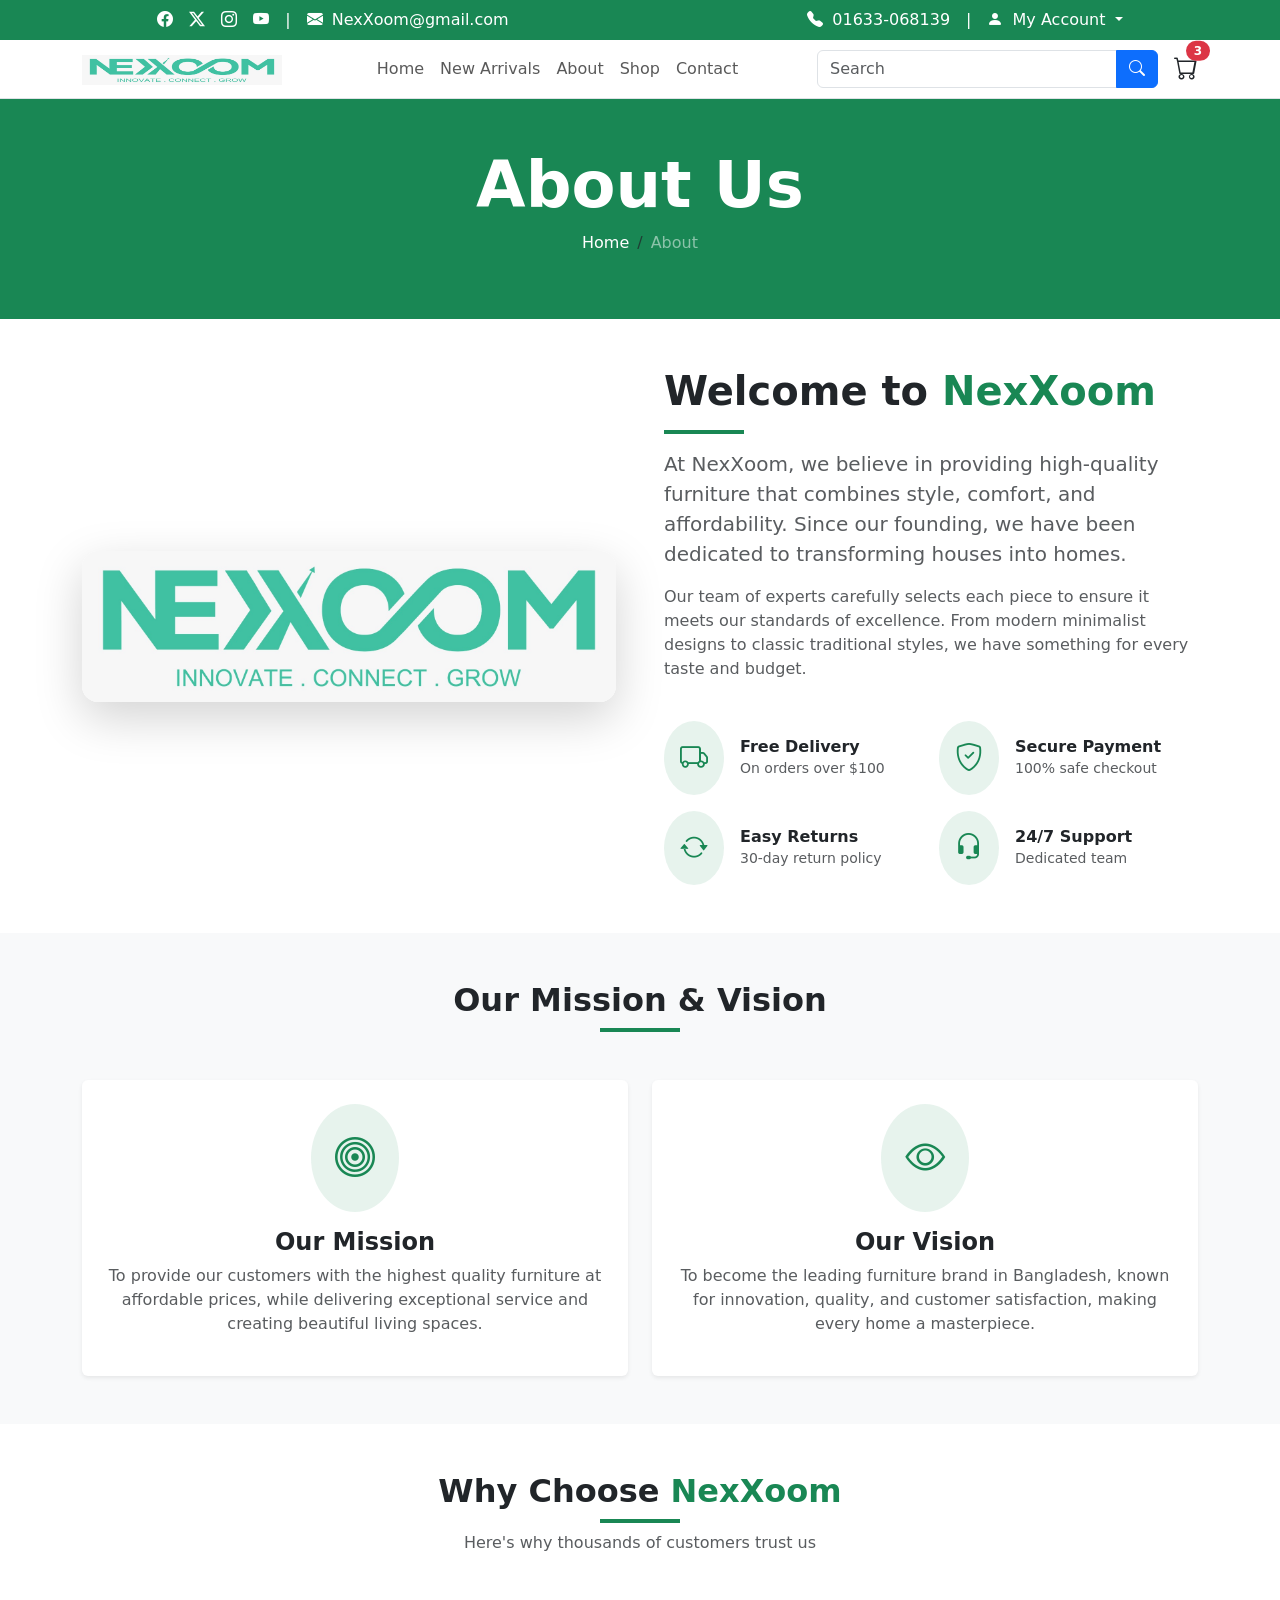
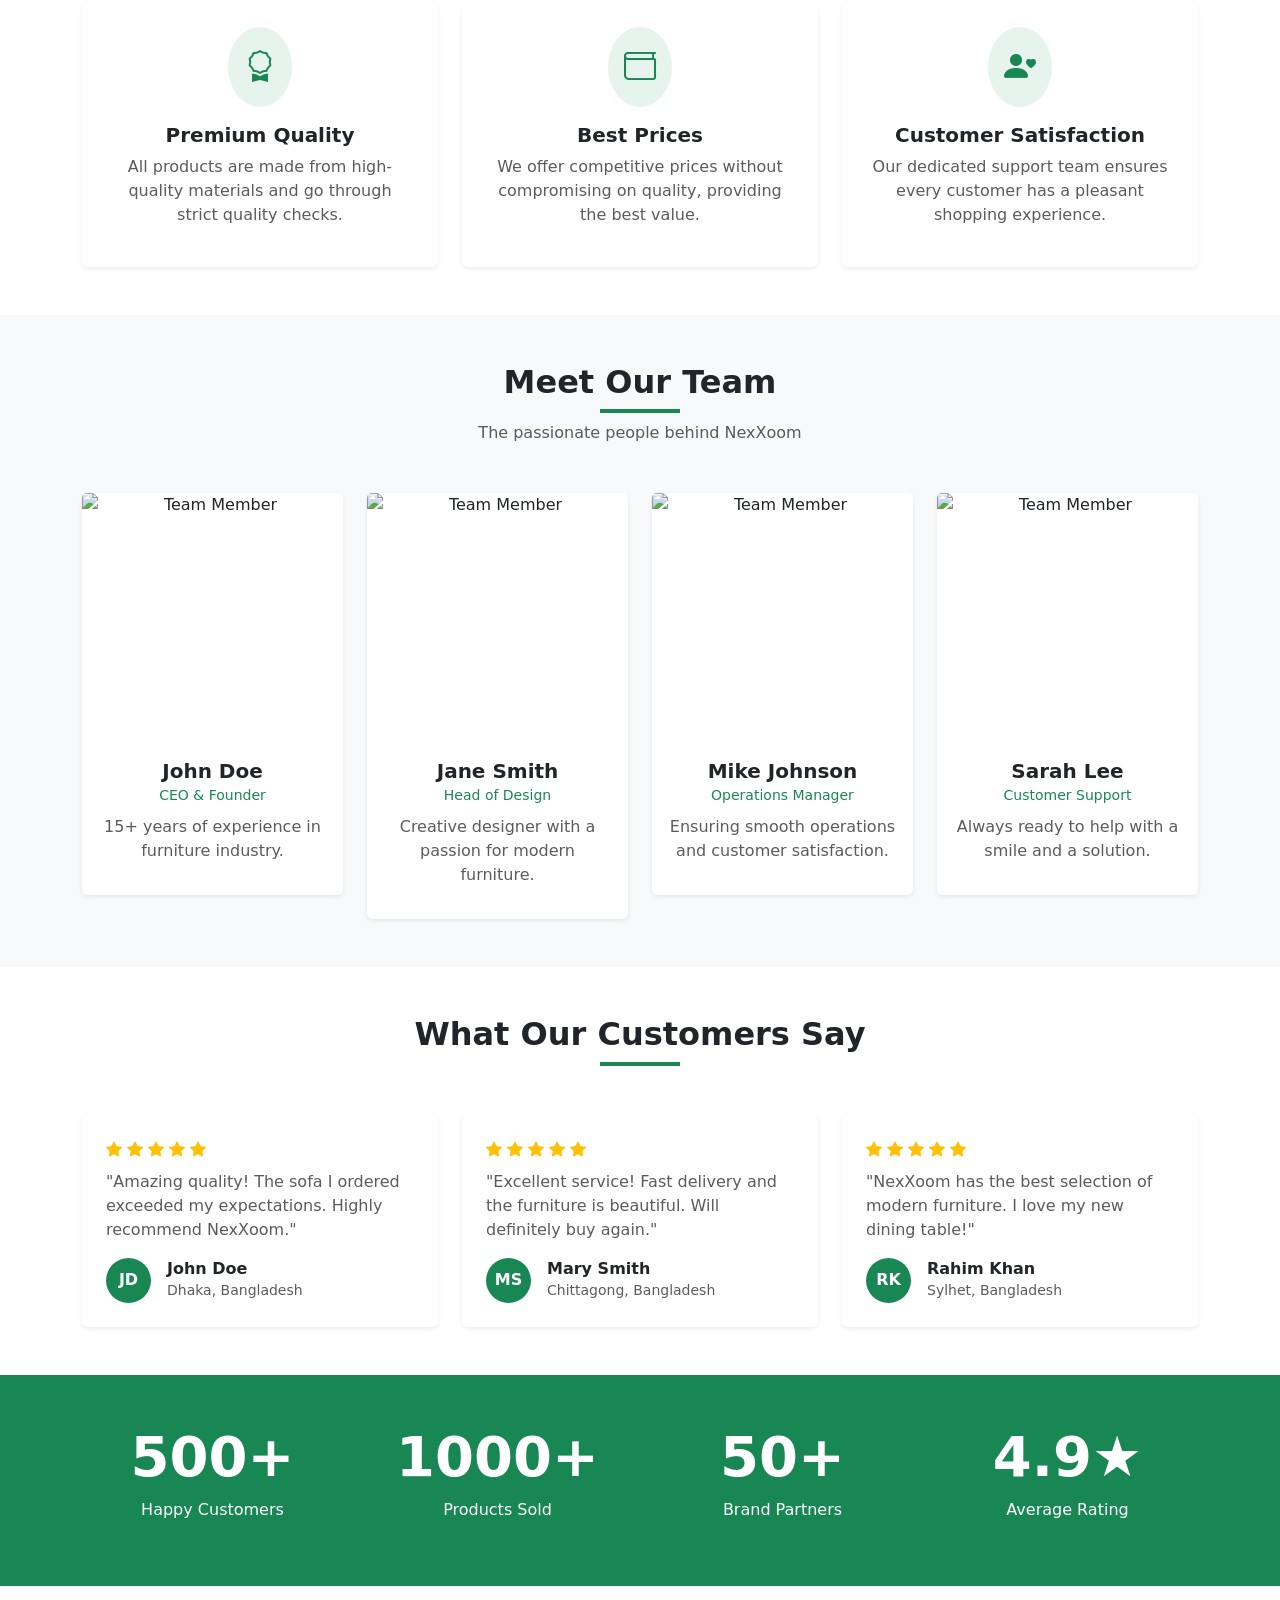
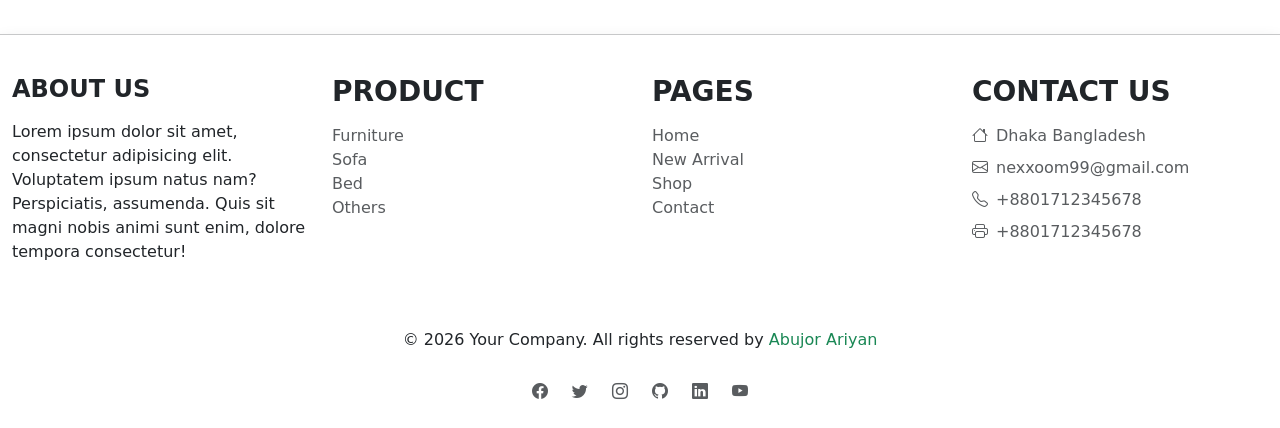
==== about.html @ aa119063 "upload_project" ====
<!DOCTYPE html>
<html lang="en">
<head>
    <meta charset="UTF-8">
    <meta name="viewport" content="width=device-width, initial-scale=1.0">
    <title>NexXoom</title>

    <!-- Bootstrap CSS -->
    <link href="https://cdn.jsdelivr.net/npm/bootstrap@5.3.7/dist/css/bootstrap.min.css" rel="stylesheet">

    <!-- Bootstrap Icons -->
    <link href="https://cdn.jsdelivr.net/npm/bootstrap-icons@1.11.3/font/bootstrap-icons.min.css" rel="stylesheet">
    <!-- slick slider link start -->
     <link rel="stylesheet" href="https://cdnjs.cloudflare.com/ajax/libs/slick-carousel/1.9.0/slick-theme.min.css" integrity="sha512-17EgCFERpgZKcm0j0fEq1YCJuyAWdz9KUtv1EjVuaOz8pDnh/0nZxmU6BBXwaaxqoi9PQXnRWqlcDB027hgv9A==" crossorigin="anonymous" referrerpolicy="no-referrer" />
     <link rel="stylesheet" href="https://cdnjs.cloudflare.com/ajax/libs/slick-carousel/1.9.0/slick.min.css" integrity="sha512-yHknP1/AwR+yx26cB1y0cjvQUMvEa2PFzt1c9LlS4pRQ5NOTZFWbhBig+X9G9eYW/8m0/4OXNx8pxJ6z57x0dw==" crossorigin="anonymous" referrerpolicy="no-referrer" />
    <!-- slick slider link end -->
    <link rel="stylesheet" href="css/style.css">
</head>
<body>

  <!-- Top Header -->
    <div class="bg-success text-white py-2">
        <div class="container-fluid me-5">

            <div class="d-flex flex-column flex-md-row justify-content-around align-items-center gap-2">

                <!-- Left Side -->
                <div class="d-flex flex-wrap align-items-center justify-content-center justify-content-md-start gap-3">

                    <a href="#" class="text-white text-decoration-none">
                        <i class="bi bi-facebook"></i>
                    </a>

                    <a href="#" class="text-white text-decoration-none">
                        <i class="bi bi-twitter-x"></i>
                    </a>

                    <a href="#" class="text-white text-decoration-none">
                        <i class="bi bi-instagram"></i>
                    </a>

                    <a href="#" class="text-white text-decoration-none">
                        <i class="bi bi-youtube"></i>
                    </a>

                    <span class="d-none d-md-inline">|</span>

                    <a href="mailto:info.zenviamart@gmail.com"
                       class="text-white text-decoration-none">
                        <i class="bi bi-envelope-fill me-1"></i>
                        NexXoom@gmail.com
                    </a>

                </div>

                <!-- Right Side -->
                <div class="d-flex flex-wrap align-items-center justify-content-center justify-content-md-end gap-3">

                    <a href="tel:01633068139"
                       class="text-white text-decoration-none">
                        <i class="bi bi-telephone-fill me-1"></i>
                        01633-068139
                    </a>

                    <span class="d-none d-md-inline">|</span>

                    <div class="dropdown">
                        <a href="#"
                           class="text-white text-decoration-none dropdown-toggle"
                           data-bs-toggle="dropdown"
                           aria-expanded="false">
                            <i class="bi bi-person-fill me-1"></i>
                            My Account
                        </a>

                        <ul class="dropdown-menu dropdown-menu-end">
                            <li>
                                <a class="dropdown-item" href="#">
                                    <i class="bi bi-person me-2"></i>
                                    Login
                                </a>
                            </li>

                            <li>
                                <a class="dropdown-item" href="#">
                                    <i class="bi bi-bag me-2"></i>
                                    Register
                                </a>
                            </li>

                         
                           
                        </ul>
                    </div>

                </div>

            </div>

        </div>
    </div>


    <!-- main nav start  -->
<nav class="navbar navbar-expand-lg bg-white border-bottom">
  <div class="container align-items-center">
    <a class="navbar-brand" href="index.html"> 
      <img src="icon and image/logo-2.jpeg" alt="NexXoom" style="width: 200px; height: 30px;">
    </a>
    <button class="navbar-toggler" type="button" data-bs-toggle="collapse" data-bs-target="#navbarTogglerDemo02" 
            aria-controls="navbarTogglerDemo02" aria-expanded="false" aria-label="Toggle navigation">
      <span class="navbar-toggler-icon"></span>
    </button>
    <div class="collapse navbar-collapse" id="navbarTogglerDemo02">
      <ul class="navbar-nav mx-auto mb-2 mb-lg-0">
        <li class="nav-item"><a class="nav-link" href="index.html">Home</a></li>
        <li class="nav-item"><a class="nav-link" href="newArrivel.html">New Arrivals</a></li>
        <li class="nav-item"><a class="nav-link" href="about.html">About</a></li>
        <li class="nav-item"><a class="nav-link" href="shop.html">Shop</a></li>
        <li class="nav-item"><a class="nav-link" href="contact.html">Contact</a></li>
      </ul>
      <form class="d-flex">
        <div class="input-group">
          <input class="form-control" type="search" placeholder="Search" aria-label="Search" style="width: 300px;">
          <button class="btn btn-primary" type="submit"><i class="bi bi-search"></i></button>
        </div>
      </form>
      <a href="cart.html" class="ms-3 text-dark position-relative">
        <i class="bi bi-cart fs-4"></i>
        <span class="position-absolute top-0 start-100 translate-middle badge rounded-pill bg-danger" id="cartBadge">3</span>
      </a>
    </div>
  </div>
</nav>

  
  
  
  
  <!-- ========== ABOUT PAGE HERO ========== -->
    <section class="bg-success text-white py-5">
        <div class="container text-center">
            <h1 class="display-3 fw-bold">About Us</h1>
            <nav aria-label="breadcrumb">
                <ol class="breadcrumb justify-content-center">
                    <li class="breadcrumb-item"><a href="index.html" class="text-white text-decoration-none">Home</a></li>
                    <li class="breadcrumb-item active text-white-50" aria-current="page">About</li>
                </ol>
            </nav>
        </div>
    </section>

    <!-- ========== ABOUT SECTION ========== -->
    <section class="py-5">
        <div class="container">
            <div class="row align-items-center g-5">

                <!-- Left: Image -->
                <div class="col-lg-6">
                    <img src="icon and image/logo-2.jpeg" alt="About NexXoom" class="img-fluid rounded-4 shadow-lg">
                </div>

                <!-- Right: Content -->
                <div class="col-lg-6">
                    <h2 class="fw-bold display-6">Welcome to <span class="text-success">NexXoom</span></h2>
                    <div class="bg-success" style="width: 80px; height: 4px; margin: 15px 0;"></div>
                    <p class="text-muted fs-5">
                        At NexXoom, we believe in providing high-quality furniture that combines style, comfort, and affordability. 
                        Since our founding, we have been dedicated to transforming houses into homes.
                    </p>
                    <p class="text-muted">
                        Our team of experts carefully selects each piece to ensure it meets our standards of excellence. 
                        From modern minimalist designs to classic traditional styles, we have something for every taste and budget.
                    </p>
                    <div class="row mt-4 g-3">
                        <div class="col-sm-6">
                            <div class="d-flex align-items-center">
                                <div class="bg-success bg-opacity-10 rounded-circle p-3 me-3">
                                    <i class="bi bi-truck fs-3 text-success"></i>
                                </div>
                                <div>
                                    <h6 class="fw-bold mb-0">Free Delivery</h6>
                                    <small class="text-muted">On orders over $100</small>
                                </div>
                            </div>
                        </div>
                        <div class="col-sm-6">
                            <div class="d-flex align-items-center">
                                <div class="bg-success bg-opacity-10 rounded-circle p-3 me-3">
                                    <i class="bi bi-shield-check fs-3 text-success"></i>
                                </div>
                                <div>
                                    <h6 class="fw-bold mb-0">Secure Payment</h6>
                                    <small class="text-muted">100% safe checkout</small>
                                </div>
                            </div>
                        </div>
                        <div class="col-sm-6">
                            <div class="d-flex align-items-center">
                                <div class="bg-success bg-opacity-10 rounded-circle p-3 me-3">
                                    <i class="bi bi-arrow-repeat fs-3 text-success"></i>
                                </div>
                                <div>
                                    <h6 class="fw-bold mb-0">Easy Returns</h6>
                                    <small class="text-muted">30-day return policy</small>
                                </div>
                            </div>
                        </div>
                        <div class="col-sm-6">
                            <div class="d-flex align-items-center">
                                <div class="bg-success bg-opacity-10 rounded-circle p-3 me-3">
                                    <i class="bi bi-headset fs-3 text-success"></i>
                                </div>
                                <div>
                                    <h6 class="fw-bold mb-0">24/7 Support</h6>
                                    <small class="text-muted">Dedicated team</small>
                                </div>
                            </div>
                        </div>
                    </div>
                </div>

            </div>
        </div>
    </section>

    <!-- ========== OUR MISSION / VISION ========== -->
    <section class="py-5 bg-light">
        <div class="container">
            <div class="text-center mb-5">
                <h2 class="fw-bold">Our Mission &amp; Vision</h2>
                <div class="bg-success mx-auto" style="width: 80px; height: 4px;"></div>
            </div>
            <div class="row g-4">
                <div class="col-md-6">
                    <div class="card border-0 shadow-sm h-100">
                        <div class="card-body p-4 text-center">
                            <div class="bg-success bg-opacity-10 rounded-circle d-inline-flex p-4 mb-3">
                                <i class="bi bi-bullseye fs-1 text-success"></i>
                            </div>
                            <h4 class="fw-bold">Our Mission</h4>
                            <p class="text-muted">
                                To provide our customers with the highest quality furniture at affordable prices, 
                                while delivering exceptional service and creating beautiful living spaces.
                            </p>
                        </div>
                    </div>
                </div>
                <div class="col-md-6">
                    <div class="card border-0 shadow-sm h-100">
                        <div class="card-body p-4 text-center">
                            <div class="bg-success bg-opacity-10 rounded-circle d-inline-flex p-4 mb-3">
                                <i class="bi bi-eye fs-1 text-success"></i>
                            </div>
                            <h4 class="fw-bold">Our Vision</h4>
                            <p class="text-muted">
                                To become the leading furniture brand in Bangladesh, known for innovation, 
                                quality, and customer satisfaction, making every home a masterpiece.
                            </p>
                        </div>
                    </div>
                </div>
            </div>
        </div>
    </section>

    <!-- ========== WHY CHOOSE US ========== -->
    <section class="py-5">
        <div class="container">
            <div class="text-center mb-5">
                <h2 class="fw-bold">Why Choose <span class="text-success">NexXoom</span></h2>
                <div class="bg-success mx-auto" style="width: 80px; height: 4px;"></div>
                <p class="text-muted mt-2">Here's why thousands of customers trust us</p>
            </div>
            <div class="row g-4">
                <div class="col-md-4">
                    <div class="card border-0 shadow-sm h-100 text-center">
                        <div class="card-body p-4">
                            <div class="bg-success bg-opacity-10 rounded-circle d-inline-flex p-3 mb-3">
                                <i class="bi bi-award fs-2 text-success"></i>
                            </div>
                            <h5 class="fw-bold">Premium Quality</h5>
                            <p class="text-muted">All products are made from high-quality materials and go through strict quality checks.</p>
                        </div>
                    </div>
                </div>
                <div class="col-md-4">
                    <div class="card border-0 shadow-sm h-100 text-center">
                        <div class="card-body p-4">
                            <div class="bg-success bg-opacity-10 rounded-circle d-inline-flex p-3 mb-3">
                                <i class="bi bi-wallet fs-2 text-success"></i>
                            </div>
                            <h5 class="fw-bold">Best Prices</h5>
                            <p class="text-muted">We offer competitive prices without compromising on quality, providing the best value.</p>
                        </div>
                    </div>
                </div>
                <div class="col-md-4">
                    <div class="card border-0 shadow-sm h-100 text-center">
                        <div class="card-body p-4">
                            <div class="bg-success bg-opacity-10 rounded-circle d-inline-flex p-3 mb-3">
                                <i class="bi bi-person-heart fs-2 text-success"></i>
                            </div>
                            <h5 class="fw-bold">Customer Satisfaction</h5>
                            <p class="text-muted">Our dedicated support team ensures every customer has a pleasant shopping experience.</p>
                        </div>
                    </div>
                </div>
            </div>
        </div>
    </section>

    <!-- ========== TEAM SECTION ========== -->
    <section class="py-5 bg-light">
        <div class="container">
            <div class="text-center mb-5">
                <h2 class="fw-bold">Meet Our Team</h2>
                <div class="bg-success mx-auto" style="width: 80px; height: 4px;"></div>
                <p class="text-muted mt-2">The passionate people behind NexXoom</p>
            </div>
            <div class="row row-cols-1 row-cols-md-2 row-cols-lg-4 g-4">
                <div class="col">
                    <div class="card border-0 shadow-sm text-center">
                        <img src="icon and image/team-1.jpg" class="card-img-top" alt="Team Member" style="height: 250px; object-fit: cover;">
                        <div class="card-body">
                            <h5 class="fw-bold mb-0">John Doe</h5>
                            <small class="text-success">CEO &amp; Founder</small>
                            <p class="text-muted mt-2">15+ years of experience in furniture industry.</p>
                        </div>
                    </div>
                </div>
                <div class="col">
                    <div class="card border-0 shadow-sm text-center">
                        <img src="icon and image/team-2.jpg" class="card-img-top" alt="Team Member" style="height: 250px; object-fit: cover;">
                        <div class="card-body">
                            <h5 class="fw-bold mb-0">Jane Smith</h5>
                            <small class="text-success">Head of Design</small>
                            <p class="text-muted mt-2">Creative designer with a passion for modern furniture.</p>
                        </div>
                    </div>
                </div>
                <div class="col">
                    <div class="card border-0 shadow-sm text-center">
                        <img src="icon and image/team-3.jpg" class="card-img-top" alt="Team Member" style="height: 250px; object-fit: cover;">
                        <div class="card-body">
                            <h5 class="fw-bold mb-0">Mike Johnson</h5>
                            <small class="text-success">Operations Manager</small>
                            <p class="text-muted mt-2">Ensuring smooth operations and customer satisfaction.</p>
                        </div>
                    </div>
                </div>
                <div class="col">
                    <div class="card border-0 shadow-sm text-center">
                        <img src="icon and image/team-4.jpg" class="card-img-top" alt="Team Member" style="height: 250px; object-fit: cover;">
                        <div class="card-body">
                            <h5 class="fw-bold mb-0">Sarah Lee</h5>
                            <small class="text-success">Customer Support</small>
                            <p class="text-muted mt-2">Always ready to help with a smile and a solution.</p>
                        </div>
                    </div>
                </div>
            </div>
        </div>
    </section>

    <!-- ========== TESTIMONIALS ========== -->
    <section class="py-5">
        <div class="container">
            <div class="text-center mb-5">
                <h2 class="fw-bold">What Our Customers Say</h2>
                <div class="bg-success mx-auto" style="width: 80px; height: 4px;"></div>
            </div>
            <div class="row g-4">
                <div class="col-md-4">
                    <div class="card border-0 shadow-sm h-100">
                        <div class="card-body p-4">
                            <div class="text-warning mb-2">
                                <i class="bi bi-star-fill"></i>
                                <i class="bi bi-star-fill"></i>
                                <i class="bi bi-star-fill"></i>
                                <i class="bi bi-star-fill"></i>
                                <i class="bi bi-star-fill"></i>
                            </div>
                            <p class="text-muted">"Amazing quality! The sofa I ordered exceeded my expectations. Highly recommend NexXoom."</p>
                            <div class="d-flex align-items-center mt-3">
                                <div class="bg-success rounded-circle d-flex align-items-center justify-content-center text-white fw-bold" style="width: 45px; height: 45px;">JD</div>
                                <div class="ms-3">
                                    <h6 class="fw-bold mb-0">John Doe</h6>
                                    <small class="text-muted">Dhaka, Bangladesh</small>
                                </div>
                            </div>
                        </div>
                    </div>
                </div>
                <div class="col-md-4">
                    <div class="card border-0 shadow-sm h-100">
                        <div class="card-body p-4">
                            <div class="text-warning mb-2">
                                <i class="bi bi-star-fill"></i>
                                <i class="bi bi-star-fill"></i>
                                <i class="bi bi-star-fill"></i>
                                <i class="bi bi-star-fill"></i>
                                <i class="bi bi-star-fill"></i>
                            </div>
                            <p class="text-muted">"Excellent service! Fast delivery and the furniture is beautiful. Will definitely buy again."</p>
                            <div class="d-flex align-items-center mt-3">
                                <div class="bg-success rounded-circle d-flex align-items-center justify-content-center text-white fw-bold" style="width: 45px; height: 45px;">MS</div>
                                <div class="ms-3">
                                    <h6 class="fw-bold mb-0">Mary Smith</h6>
                                    <small class="text-muted">Chittagong, Bangladesh</small>
                                </div>
                            </div>
                        </div>
                    </div>
                </div>
                <div class="col-md-4">
                    <div class="card border-0 shadow-sm h-100">
                        <div class="card-body p-4">
                            <div class="text-warning mb-2">
                                <i class="bi bi-star-fill"></i>
                                <i class="bi bi-star-fill"></i>
                                <i class="bi bi-star-fill"></i>
                                <i class="bi bi-star-fill"></i>
                                <i class="bi bi-star-fill"></i>
                            </div>
                            <p class="text-muted">"NexXoom has the best selection of modern furniture. I love my new dining table!"</p>
                            <div class="d-flex align-items-center mt-3">
                                <div class="bg-success rounded-circle d-flex align-items-center justify-content-center text-white fw-bold" style="width: 45px; height: 45px;">RK</div>
                                <div class="ms-3">
                                    <h6 class="fw-bold mb-0">Rahim Khan</h6>
                                    <small class="text-muted">Sylhet, Bangladesh</small>
                                </div>
                            </div>
                        </div>
                    </div>
                </div>
            </div>
        </div>
    </section>

    <!-- ========== STATISTICS ========== -->
    <section class="bg-success text-white py-5">
        <div class="container">
            <div class="row text-center g-4">
                <div class="col-6 col-md-3">
                    <h2 class="display-4 fw-bold">500+</h2>
                    <p>Happy Customers</p>
                </div>
                <div class="col-6 col-md-3">
                    <h2 class="display-4 fw-bold">1000+</h2>
                    <p>Products Sold</p>
                </div>
                <div class="col-6 col-md-3">
                    <h2 class="display-4 fw-bold">50+</h2>
                    <p>Brand Partners</p>
                </div>
                <div class="col-6 col-md-3">
                    <h2 class="display-4 fw-bold">4.9★</h2>
                    <p>Average Rating</p>
                </div>
            </div>
        </div>
    </section>

    <!-- ========== FOOTER ========== -->
    <footer class="bg-white shadow mt-5">
        <hr>
        <div class="container-fluid py-4">
            <div class="row row-cols-1 row-cols-md-3 row-cols-lg-4">
                <div class="col mb-4">
                    <h4 class="fw-bold text-uppercase mb-3">About Us</h4>
                    <p>Lorem ipsum dolor sit amet, consectetur adipisicing elit. Voluptatem ipsum natus nam? Perspiciatis, assumenda. Quis sit magni nobis animi sunt enim, dolore tempora consectetur!</p>
                </div>
                <div class="col mb-4">
                    <h3 class="fw-bold text-uppercase mb-3">Product</h3>
                    <ul class="list-unstyled">
                        <li><a class="text-decoration-none text-muted" href="">Furniture</a></li>
                        <li><a class="text-decoration-none text-muted" href="">Sofa</a></li>
                        <li><a class="text-decoration-none text-muted" href="">Bed</a></li>
                        <li><a class="text-decoration-none text-muted" href="">Others</a></li>
                    </ul>
                </div>
                <div class="col mb-4">
                    <h3 class="fw-bold text-uppercase mb-3">Pages</h3>
                    <ul class="list-unstyled">
                        <li><a class="text-decoration-none text-muted" href="index.html">Home</a></li>
                        <li><a class="text-decoration-none text-muted" href="#">New Arrival</a></li>
                        <li><a class="text-decoration-none text-muted" href="#">Shop</a></li>
                        <li><a class="text-decoration-none text-muted" href="contact.html">Contact</a></li>
                    </ul>
                </div>
                <div class="col mb-4">
                    <h3 class="fw-bold text-uppercase mb-3">Contact Us</h3>
                    <ul class="list-unstyled text-muted">
                        <li class="mb-2"><i class="bi bi-house me-2"></i>Dhaka Bangladesh</li>
                        <li class="mb-2"><i class="bi bi-envelope me-2"></i>nexxoom99@gmail.com</li>
                        <li class="mb-2"><i class="bi bi-telephone me-2"></i>+8801712345678</li>
                        <li class="mb-2"><i class="bi bi-printer me-2"></i>+8801712345678</li>
                    </ul>
                </div>
            </div>
        </div>

        <div class="text-center">
            <p class="mb-1">&copy; 2026 Your Company. All rights reserved by <a class="text-decoration-none text-success" href="#">Abujor Ariyan</a></p>
        </div>

        <div class="d-flex justify-content-center gap-4 py-4">
            <a class="text-muted" href=""><i class="bi bi-facebook"></i></a>
            <a class="text-muted" href=""><i class="bi bi-twitter"></i></a>
            <a class="text-muted" href=""><i class="bi bi-instagram"></i></a>
            <a class="text-muted" href=""><i class="bi bi-github"></i></a>
            <a class="text-muted" href=""><i class="bi bi-linkedin"></i></a>
            <a class="text-muted" href=""><i class="bi bi-youtube"></i></a>
        </div>
    </footer>

    <!-- Bootstrap JS -->
    <script src="https://cdn.jsdelivr.net/npm/bootstrap@5.3.7/dist/js/bootstrap.bundle.min.js"></script>
</body>
</html>
---- css/style.css ----
*{
    margin: 0;
    padding: 0;
    box-sizing: border-box;
}

.hero-container{
    width: 95vw;
    height: 30%;
}

.hero-container img{
    width: 95vw;
    height: 70vh;
}

@media screen and (max-width: 600px) {

    .slick-slider img{
        width: 95vw;
        height: 30vh;
        object-fit: cover;
    }

    /* .slick-prev,
    .slick-next{
        display: none !important;
    } */

}


.slick-slider {
    position: relative;
}

.slick-prev,
.slick-next {
    position: absolute;
    top: 50%;
    transform: translateY(-50%);
    z-index: 999;
}

.slick-prev {
    left: 20px;
}

.slick-next {
    right: 20px;
}

.slick-prev:before,
.slick-next:before {
    font-size: 35px;
    color: white;
}


 .product-card {
            width: 220px;
            border: none;
            transition: 0.3s;
        }

        .product-card:hover {
            transform: translateY(-4px);
        }

        .product-img {
            background: #f3f3f3;
            padding: 15px;
            height: 180px;
            object-fit: contain;
        }

        .rating {
            font-size: 12px;
            color: #f5a623;
        }

        .reviews {
            color: #6c757d;
            font-size: 12px;
        }

        .product-title {
            font-size: 15px;
            font-weight: 600;
            margin-bottom: 5px;
        }

        .price {
            font-size: 18px;
            font-weight: 700;
            color: #212529;
        }





@media screen and (max-width: 600px) {

.card-grid .col{
    margin-top: 10px;
}

}

.room-image{
    overflow: hidden;
}

.room-image img{
    width: 100%;
    transition: transform 0.5s ease;
}

.room-image img:hover{
    transform: scale(1.1);
}

.populer-image .col{
    margin-top: 10px;
}



.populer-image{
    overflow: hidden;
}

.populer-image img{
    width: 100%;
    transition: transform 0.5s ease;
}

.populer-image img:hover{
    transform: scale(1.1);
}


  
    .cart-img {
      width: 80px;
      height: 80px;
      object-fit: cover;
      border-radius: 8px;
    }
    .qty-group {
      display: inline-flex;
      align-items: center;
      gap: 4px;
    }
    .qty-group button {
      width: 32px;
      height: 32px;
      border-radius: 4px;
      border: 1px solid #ced4da;
      background: #fff;
      display: inline-flex;
      align-items: center;
      justify-content: center;
      font-weight: 600;
      font-size: 1.1rem;
      cursor: pointer;
      transition: 0.15s;
    }
    .qty-group button:hover {
      background: #e9ecef;
    }
    .qty-group .qty-val {
      min-width: 40px;
      text-align: center;
      font-weight: 600;
      font-size: 1.1rem;
      padding: 0 4px;
    }
    .summary-box {
      background-color: #f8f9fa;
      border-radius: 12px;
      padding: 1.5rem;
    }
    .continue-shop {
      color: #198754;
      text-decoration: none;
      font-weight: 500;
    }
    .continue-shop:hover {
      text-decoration: underline;
    }
    /* cart item fade removal */
    .cart-item-removing {
      opacity: 0.5;
      transition: opacity 0.2s;
    }
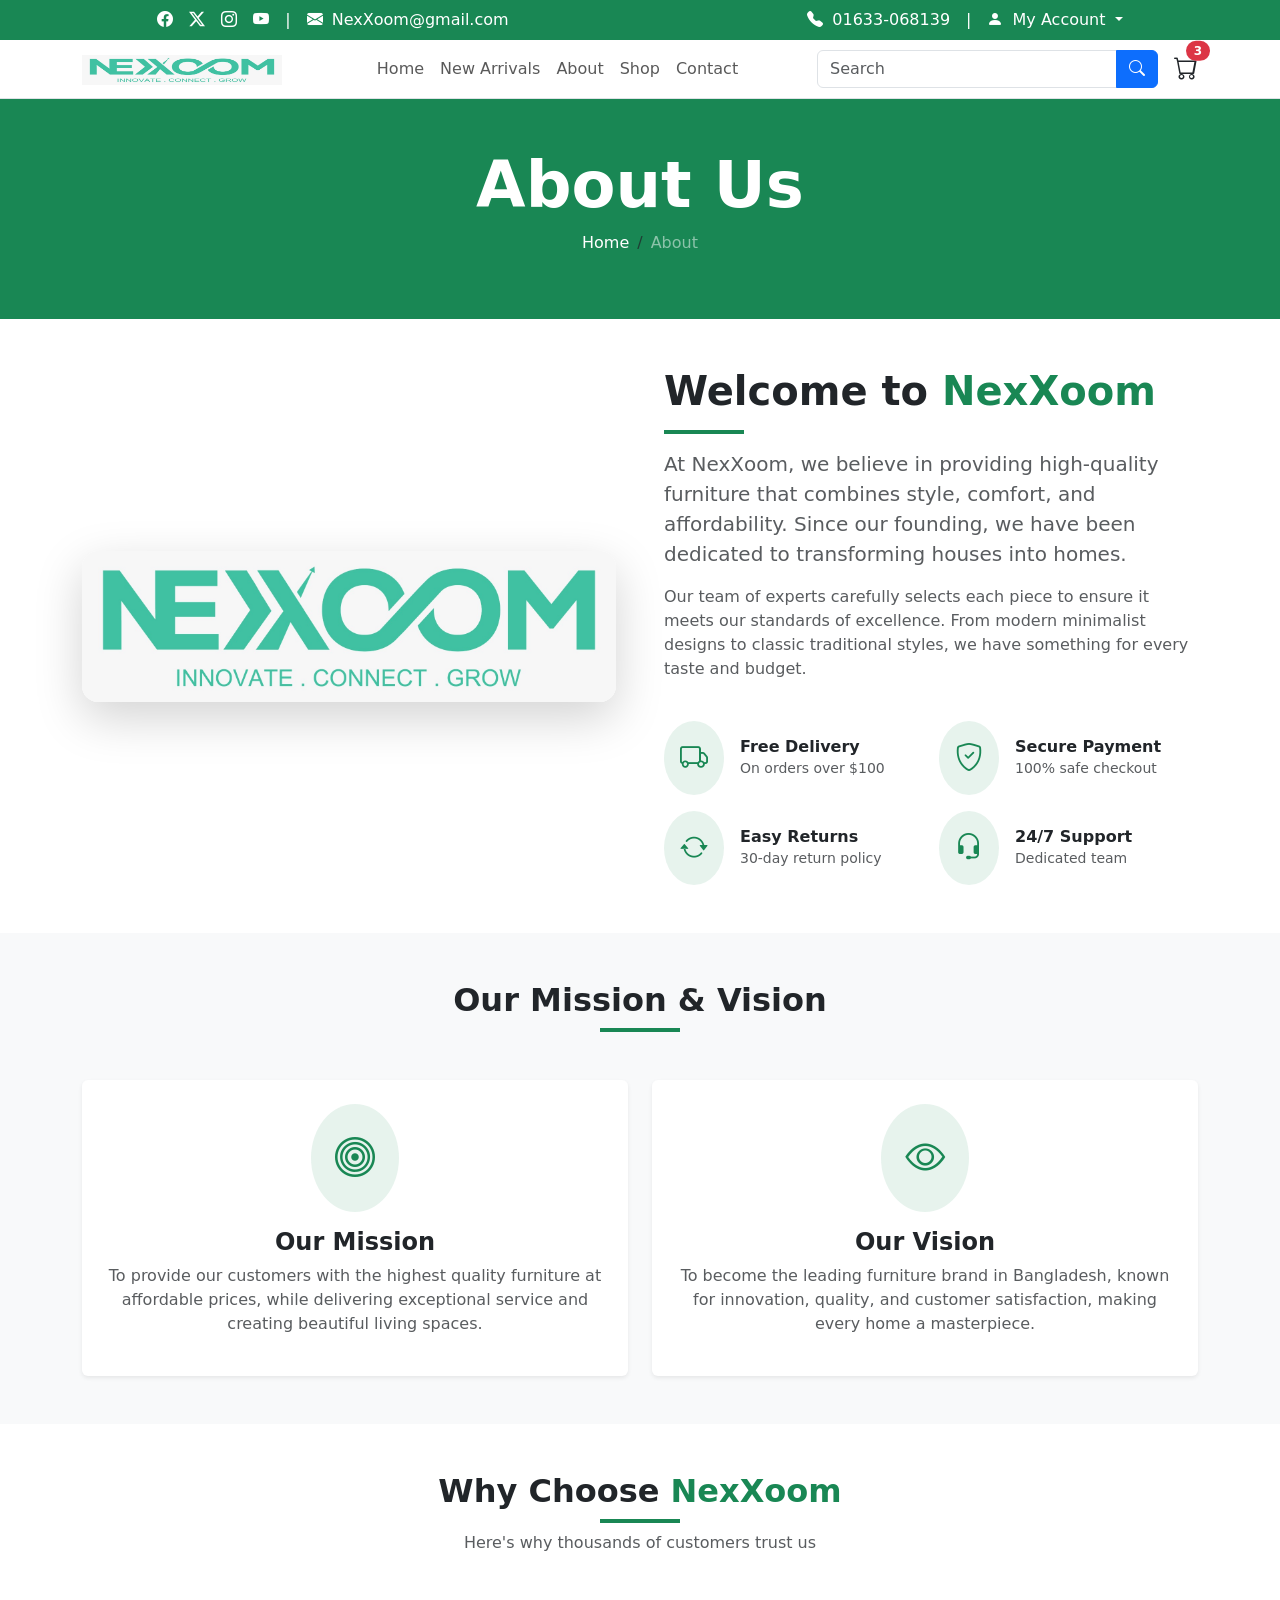
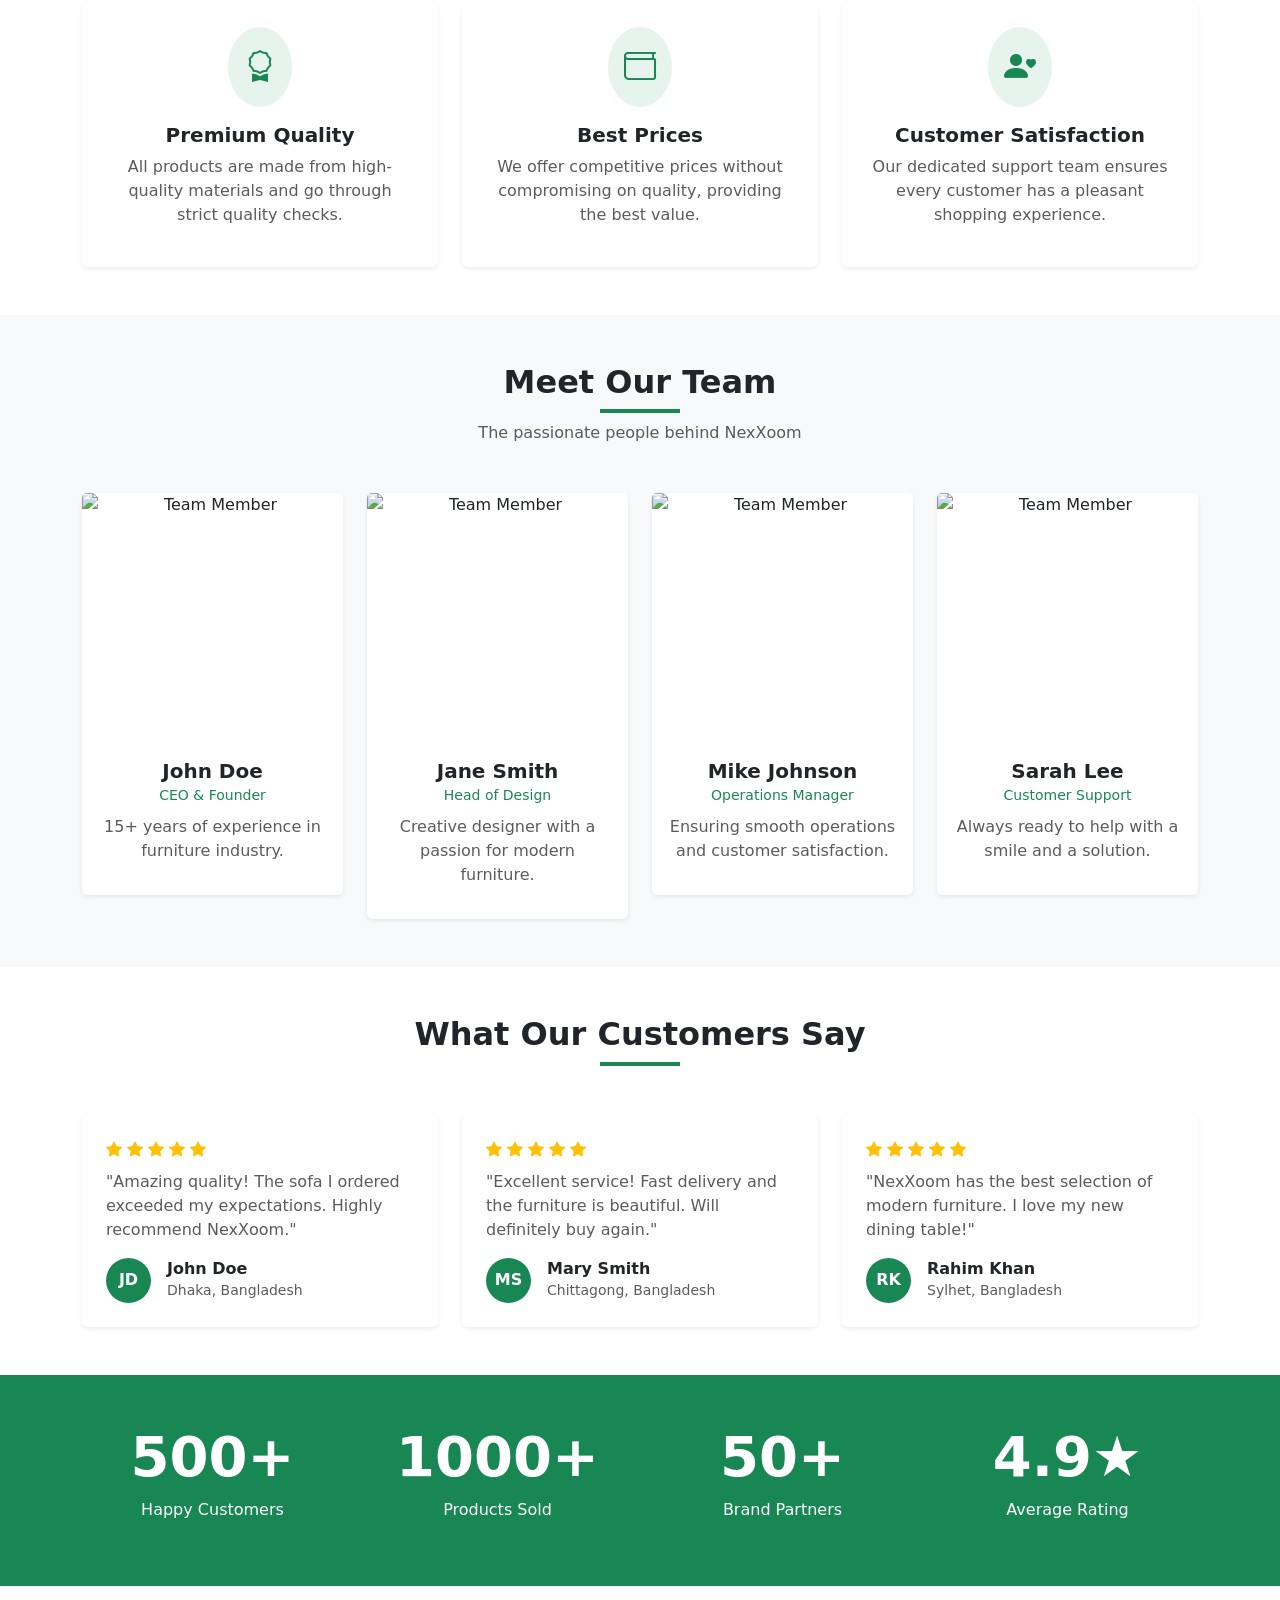
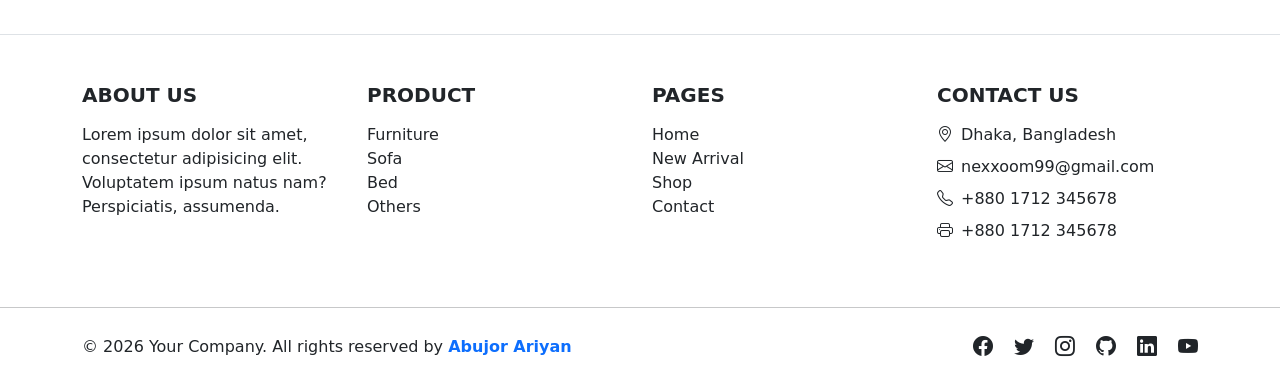
==== commit 591b4826: "update-footer" ====
--- a/about.html
+++ b/about.html
@@ -463,58 +463,90 @@
     </section>
 
     <!-- ========== FOOTER ========== -->
-    <footer class="bg-white shadow mt-5">
-        <hr>
-        <div class="container-fluid py-4">
-            <div class="row row-cols-1 row-cols-md-3 row-cols-lg-4">
-                <div class="col mb-4">
-                    <h4 class="fw-bold text-uppercase mb-3">About Us</h4>
-                    <p>Lorem ipsum dolor sit amet, consectetur adipisicing elit. Voluptatem ipsum natus nam? Perspiciatis, assumenda. Quis sit magni nobis animi sunt enim, dolore tempora consectetur!</p>
-                </div>
-                <div class="col mb-4">
-                    <h3 class="fw-bold text-uppercase mb-3">Product</h3>
-                    <ul class="list-unstyled">
-                        <li><a class="text-decoration-none text-muted" href="">Furniture</a></li>
-                        <li><a class="text-decoration-none text-muted" href="">Sofa</a></li>
-                        <li><a class="text-decoration-none text-muted" href="">Bed</a></li>
-                        <li><a class="text-decoration-none text-muted" href="">Others</a></li>
-                    </ul>
-                </div>
-                <div class="col mb-4">
-                    <h3 class="fw-bold text-uppercase mb-3">Pages</h3>
-                    <ul class="list-unstyled">
-                        <li><a class="text-decoration-none text-muted" href="index.html">Home</a></li>
-                        <li><a class="text-decoration-none text-muted" href="#">New Arrival</a></li>
-                        <li><a class="text-decoration-none text-muted" href="#">Shop</a></li>
-                        <li><a class="text-decoration-none text-muted" href="contact.html">Contact</a></li>
-                    </ul>
-                </div>
-                <div class="col mb-4">
-                    <h3 class="fw-bold text-uppercase mb-3">Contact Us</h3>
-                    <ul class="list-unstyled text-muted">
-                        <li class="mb-2"><i class="bi bi-house me-2"></i>Dhaka Bangladesh</li>
-                        <li class="mb-2"><i class="bi bi-envelope me-2"></i>nexxoom99@gmail.com</li>
-                        <li class="mb-2"><i class="bi bi-telephone me-2"></i>+8801712345678</li>
-                        <li class="mb-2"><i class="bi bi-printer me-2"></i>+8801712345678</li>
-                    </ul>
-                </div>
-            </div>
-        </div>
-
-        <div class="text-center">
-            <p class="mb-1">&copy; 2026 Your Company. All rights reserved by <a class="text-decoration-none text-success" href="#">Abujor Ariyan</a></p>
-        </div>
-
-        <div class="d-flex justify-content-center gap-4 py-4">
-            <a class="text-muted" href=""><i class="bi bi-facebook"></i></a>
-            <a class="text-muted" href=""><i class="bi bi-twitter"></i></a>
-            <a class="text-muted" href=""><i class="bi bi-instagram"></i></a>
-            <a class="text-muted" href=""><i class="bi bi-github"></i></a>
-            <a class="text-muted" href=""><i class="bi bi-linkedin"></i></a>
-            <a class="text-muted" href=""><i class="bi bi-youtube"></i></a>
-        </div>
-    </footer>
-
+<footer class="bg-white border-top mt-5">
+
+  <div class="container py-5">
+    <div class="row gy-4 row-cols-1 row-cols-md-2 row-cols-lg-4">
+
+      <!-- About Us -->
+      <div class="col">
+        <h5 class="fw-bold text-uppercase mb-3">About Us</h5>
+        <p class="text-dark">
+          Lorem ipsum dolor sit amet, consectetur adipisicing elit.
+          Voluptatem ipsum natus nam? Perspiciatis, assumenda.
+        </p>
+      </div>
+
+      <!-- Product -->
+      <div class="col">
+        <h5 class="fw-bold text-uppercase mb-3">Product</h5>
+        <ul class="list-unstyled">
+          <li><a href="#" class="text-decoration-none text-dark">Furniture</a></li>
+          <li><a href="#" class="text-decoration-none text-dark">Sofa</a></li>
+          <li><a href="#" class="text-decoration-none text-dark">Bed</a></li>
+          <li><a href="#" class="text-decoration-none text-dark">Others</a></li>
+        </ul>
+      </div>
+
+      <!-- Pages -->
+      <div class="col">
+        <h5 class="fw-bold text-uppercase mb-3">Pages</h5>
+        <ul class="list-unstyled">
+          <li><a href="#" class="text-decoration-none text-dark">Home</a></li>
+          <li><a href="#" class="text-decoration-none text-dark">New Arrival</a></li>
+          <li><a href="#" class="text-decoration-none text-dark">Shop</a></li>
+          <li><a href="#" class="text-decoration-none text-dark">Contact</a></li>
+        </ul>
+      </div>
+
+      <!-- Contact -->
+      <div class="col">
+        <h5 class="fw-bold text-uppercase mb-3">Contact Us</h5>
+        <ul class="list-unstyled ">
+          <li class="mb-2">
+            <i class="bi bi-geo-alt me-2"></i>Dhaka, Bangladesh
+          </li>
+          <li class="mb-2">
+            <i class="bi bi-envelope me-2"></i>nexxoom99@gmail.com
+          </li>
+          <li class="mb-2">
+            <i class="bi bi-telephone me-2"></i>+880 1712 345678
+          </li>
+          <li class="mb-2">
+            <i class="bi bi-printer me-2"></i>+880 1712 345678
+          </li>
+        </ul>
+      </div>
+
+    </div>
+  </div>
+
+  <hr class="m-0">
+
+  <!-- Bottom -->
+  <div class="container py-4">
+    <div class="row align-items-center">
+
+      <div class="col-md-6 text-center text-md-start mb-3 mb-md-0">
+        <p class="mb-0 text-dark">
+          © 2026 Your Company. All rights reserved by
+          <a href="#" class="text-decoration-none fw-semibold">Abujor Ariyan</a>
+        </p>
+      </div>
+
+      <div class="col-md-6 text-center text-md-end">
+        <a href="#" class="text-dark fs-5 me-3"><i class="bi bi-facebook"></i></a>
+        <a href="#" class="text-dark fs-5 me-3"><i class="bi bi-twitter"></i></a>
+        <a href="#" class="text-dark fs-5 me-3"><i class="bi bi-instagram"></i></a>
+        <a href="#" class="text-dark fs-5 me-3"><i class="bi bi-github"></i></a>
+        <a href="#" class="text-dark fs-5 me-3"><i class="bi bi-linkedin"></i></a>
+        <a href="#" class="text-dark fs-5"><i class="bi bi-youtube"></i></a>
+      </div>
+
+    </div>
+  </div>
+
+</footer>
     <!-- Bootstrap JS -->
     <script src="https://cdn.jsdelivr.net/npm/bootstrap@5.3.7/dist/js/bootstrap.bundle.min.js"></script>
 </body>
--- a/css/style.css
+++ b/css/style.css
@@ -108,28 +108,7 @@
 
 }
 
-.room-image{
-    overflow: hidden;
-}
 
-.room-image img{
-    width: 100%;
-    transition: transform 0.5s ease;
-}
-
-.room-image img:hover{
-    transform: scale(1.1);
-}
-
-.populer-image .col{
-    margin-top: 10px;
-}
-
-
-
-.populer-image{
-    overflow: hidden;
-}
 
 .populer-image img{
     width: 100%;
